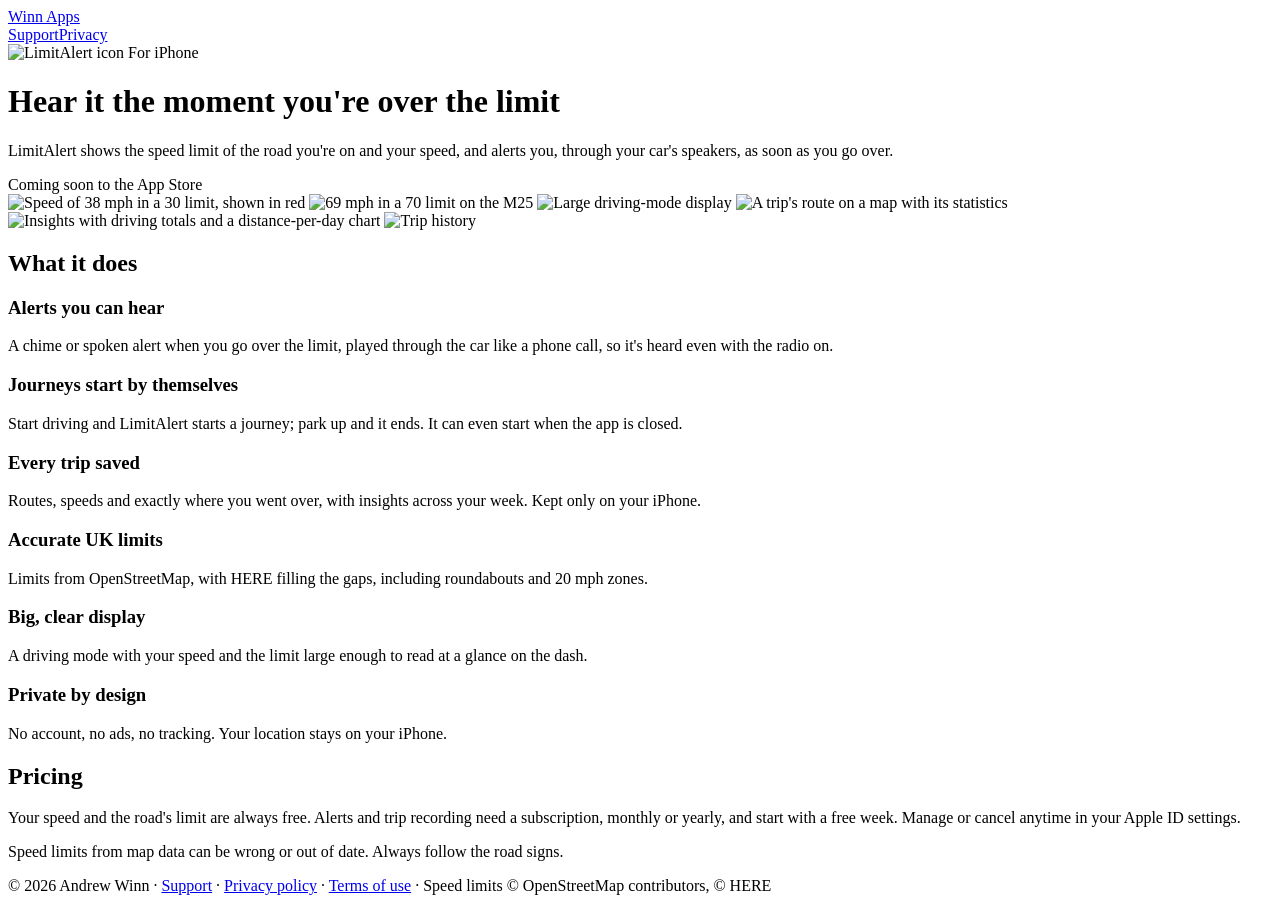
==== site/limitalert/index.html @ 82508e2f "New plain HTML site: home, LimitAlert page, privacy, support; deploy workflow - site/ is published t" ====
<!doctype html>
<html lang="en-GB">
<head>
<meta charset="utf-8">
<meta name="viewport" content="width=device-width, initial-scale=1">
<title>LimitAlert: speed limit alerts for drivers</title>
<meta name="description" content="LimitAlert shows the speed limit of the road you're on and alerts you, through your car's speakers, the moment you go over it.">
<link rel="stylesheet" href="/assets/site.css">
</head>
<body>
<header class="site-header"><div class="wrap">
  <a class="brand" href="/">Winn Apps</a>
  <nav><a href="/limitalert/support/">Support</a><a href="/limitalert/privacy/">Privacy</a></nav>
</div></header>

<div class="hero"><div class="wrap">
  <div class="app-id">
    <img src="/assets/limitalert/icon.png" alt="LimitAlert icon">
    <span>For iPhone</span>
  </div>
  <h1>Hear it the moment you're over the limit</h1>
  <p>LimitAlert shows the speed limit of the road you're on and your speed, and alerts you, through your car's
  speakers, as soon as you go over.</p>
  <span class="button disabled">Coming soon to the App Store</span>
</div></div>

<main class="wrap">
  <section>
    <div class="shots" aria-label="Screenshots">
      <img src="/assets/limitalert/1-over-limit.jpg" alt="Speed of 38 mph in a 30 limit, shown in red">
      <img src="/assets/limitalert/2-under-limit.jpg" alt="69 mph in a 70 limit on the M25">
      <img src="/assets/limitalert/3-driving-mode.jpg" alt="Large driving-mode display">
      <img src="/assets/limitalert/4-trip.jpg" alt="A trip's route on a map with its statistics">
      <img src="/assets/limitalert/5-insights.jpg" alt="Insights with driving totals and a distance-per-day chart">
      <img src="/assets/limitalert/6-trips.jpg" alt="Trip history">
    </div>
  </section>

  <section>
    <h2>What it does</h2>
    <div class="features">
      <div class="feature"><h3>Alerts you can hear</h3>
        <p>A chime or spoken alert when you go over the limit, played through the car like a phone call, so it's heard even with the radio on.</p></div>
      <div class="feature"><h3>Journeys start by themselves</h3>
        <p>Start driving and LimitAlert starts a journey; park up and it ends. It can even start when the app is closed.</p></div>
      <div class="feature"><h3>Every trip saved</h3>
        <p>Routes, speeds and exactly where you went over, with insights across your week. Kept only on your iPhone.</p></div>
      <div class="feature"><h3>Accurate UK limits</h3>
        <p>Limits from OpenStreetMap, with HERE filling the gaps, including roundabouts and 20 mph zones.</p></div>
      <div class="feature"><h3>Big, clear display</h3>
        <p>A driving mode with your speed and the limit large enough to read at a glance on the dash.</p></div>
      <div class="feature"><h3>Private by design</h3>
        <p>No account, no ads, no tracking. Your location stays on your iPhone.</p></div>
    </div>
  </section>

  <section>
    <h2>Pricing</h2>
    <p>Your speed and the road's limit are always free. Alerts and trip recording need a subscription, monthly or
    yearly, and start with a free week. Manage or cancel anytime in your Apple ID settings.</p>
    <p class="muted">Speed limits from map data can be wrong or out of date. Always follow the road signs.</p>
  </section>
</main>

<footer class="site-footer"><div class="wrap">
  © 2026 Andrew Winn ·
  <a href="/limitalert/support/">Support</a> ·
  <a href="/limitalert/privacy/">Privacy policy</a> ·
  <a href="https://www.apple.com/legal/internet-services/itunes/dev/stdeula/">Terms of use</a> ·
  Speed limits © OpenStreetMap contributors, © HERE
</div></footer>
</body>
</html>
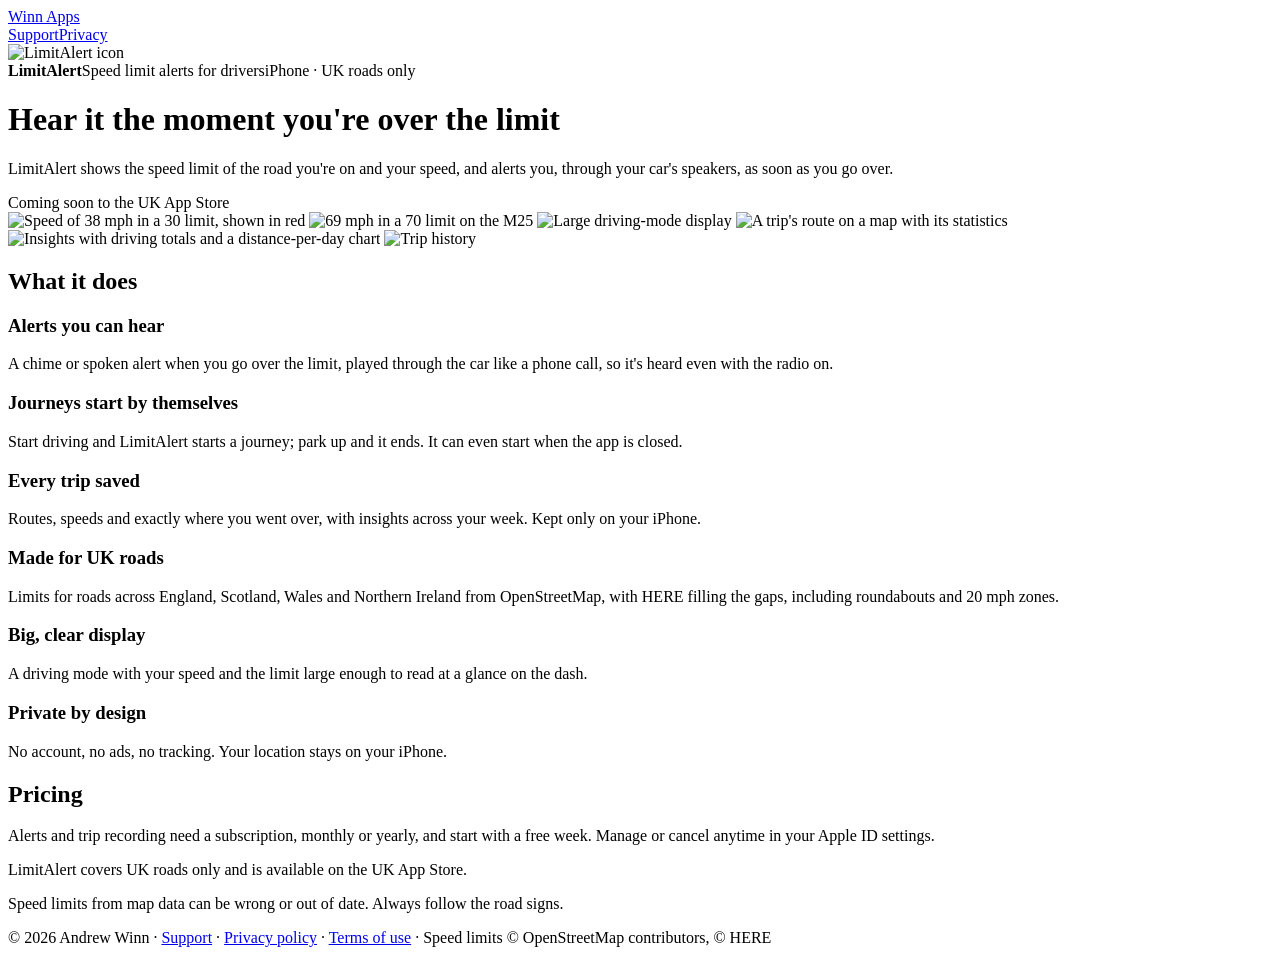
==== commit df378c86: "LimitAlert: subtitle in the hero, UK roads / UK App Store only, drop 'always free' Co-Authored-By: C" ====
--- a/site/limitalert/index.html
+++ b/site/limitalert/index.html
@@ -4,7 +4,7 @@
 <meta charset="utf-8">
 <meta name="viewport" content="width=device-width, initial-scale=1">
 <title>LimitAlert: speed limit alerts for drivers</title>
-<meta name="description" content="LimitAlert shows the speed limit of the road you're on and alerts you, through your car's speakers, the moment you go over it.">
+<meta name="description" content="LimitAlert, speed limit alerts for drivers on UK roads: it shows the limit of the road you're on and alerts you, through your car's speakers, the moment you go over it. On the UK App Store.">
 <link rel="stylesheet" href="/assets/site.css">
 </head>
 <body>
@@ -16,12 +16,12 @@
 <div class="hero"><div class="wrap">
   <div class="app-id">
     <img src="/assets/limitalert/icon.png" alt="LimitAlert icon">
-    <span>For iPhone</span>
+    <div><strong class="app-name">LimitAlert</strong><span>Speed limit alerts for drivers</span><span>iPhone · UK roads only</span></div>
   </div>
   <h1>Hear it the moment you're over the limit</h1>
   <p>LimitAlert shows the speed limit of the road you're on and your speed, and alerts you, through your car's
   speakers, as soon as you go over.</p>
-  <span class="button disabled">Coming soon to the App Store</span>
+  <span class="button disabled">Coming soon to the UK App Store</span>
 </div></div>
 
 <main class="wrap">
@@ -45,8 +45,8 @@
         <p>Start driving and LimitAlert starts a journey; park up and it ends. It can even start when the app is closed.</p></div>
       <div class="feature"><h3>Every trip saved</h3>
         <p>Routes, speeds and exactly where you went over, with insights across your week. Kept only on your iPhone.</p></div>
-      <div class="feature"><h3>Accurate UK limits</h3>
-        <p>Limits from OpenStreetMap, with HERE filling the gaps, including roundabouts and 20 mph zones.</p></div>
+      <div class="feature"><h3>Made for UK roads</h3>
+        <p>Limits for roads across England, Scotland, Wales and Northern Ireland from OpenStreetMap, with HERE filling the gaps, including roundabouts and 20 mph zones.</p></div>
       <div class="feature"><h3>Big, clear display</h3>
         <p>A driving mode with your speed and the limit large enough to read at a glance on the dash.</p></div>
       <div class="feature"><h3>Private by design</h3>
@@ -56,8 +56,8 @@
 
   <section>
     <h2>Pricing</h2>
-    <p>Your speed and the road's limit are always free. Alerts and trip recording need a subscription, monthly or
-    yearly, and start with a free week. Manage or cancel anytime in your Apple ID settings.</p>
+    <p>Alerts and trip recording need a subscription, monthly or yearly, and start with a free week. Manage or cancel anytime in your Apple ID settings.</p>
+    <p>LimitAlert covers UK roads only and is available on the UK App Store.</p>
     <p class="muted">Speed limits from map data can be wrong or out of date. Always follow the road signs.</p>
   </section>
 </main>
